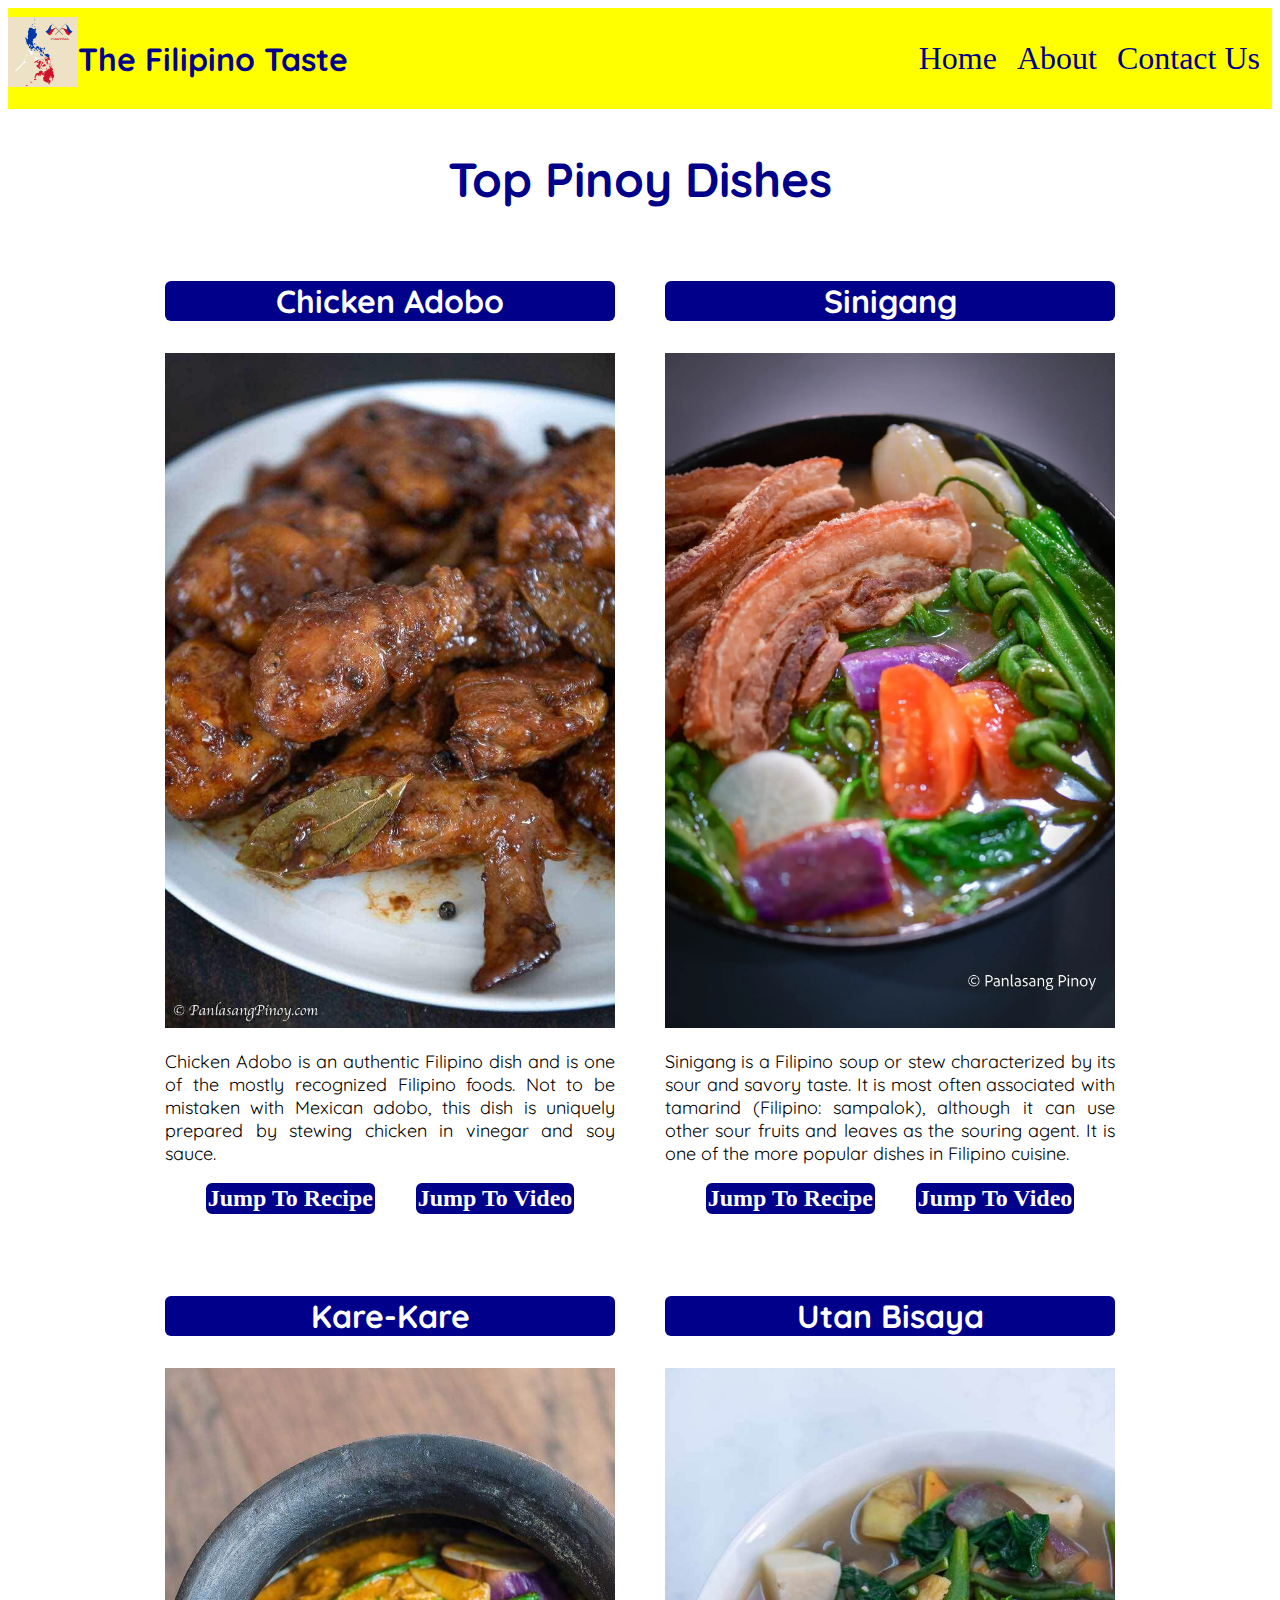
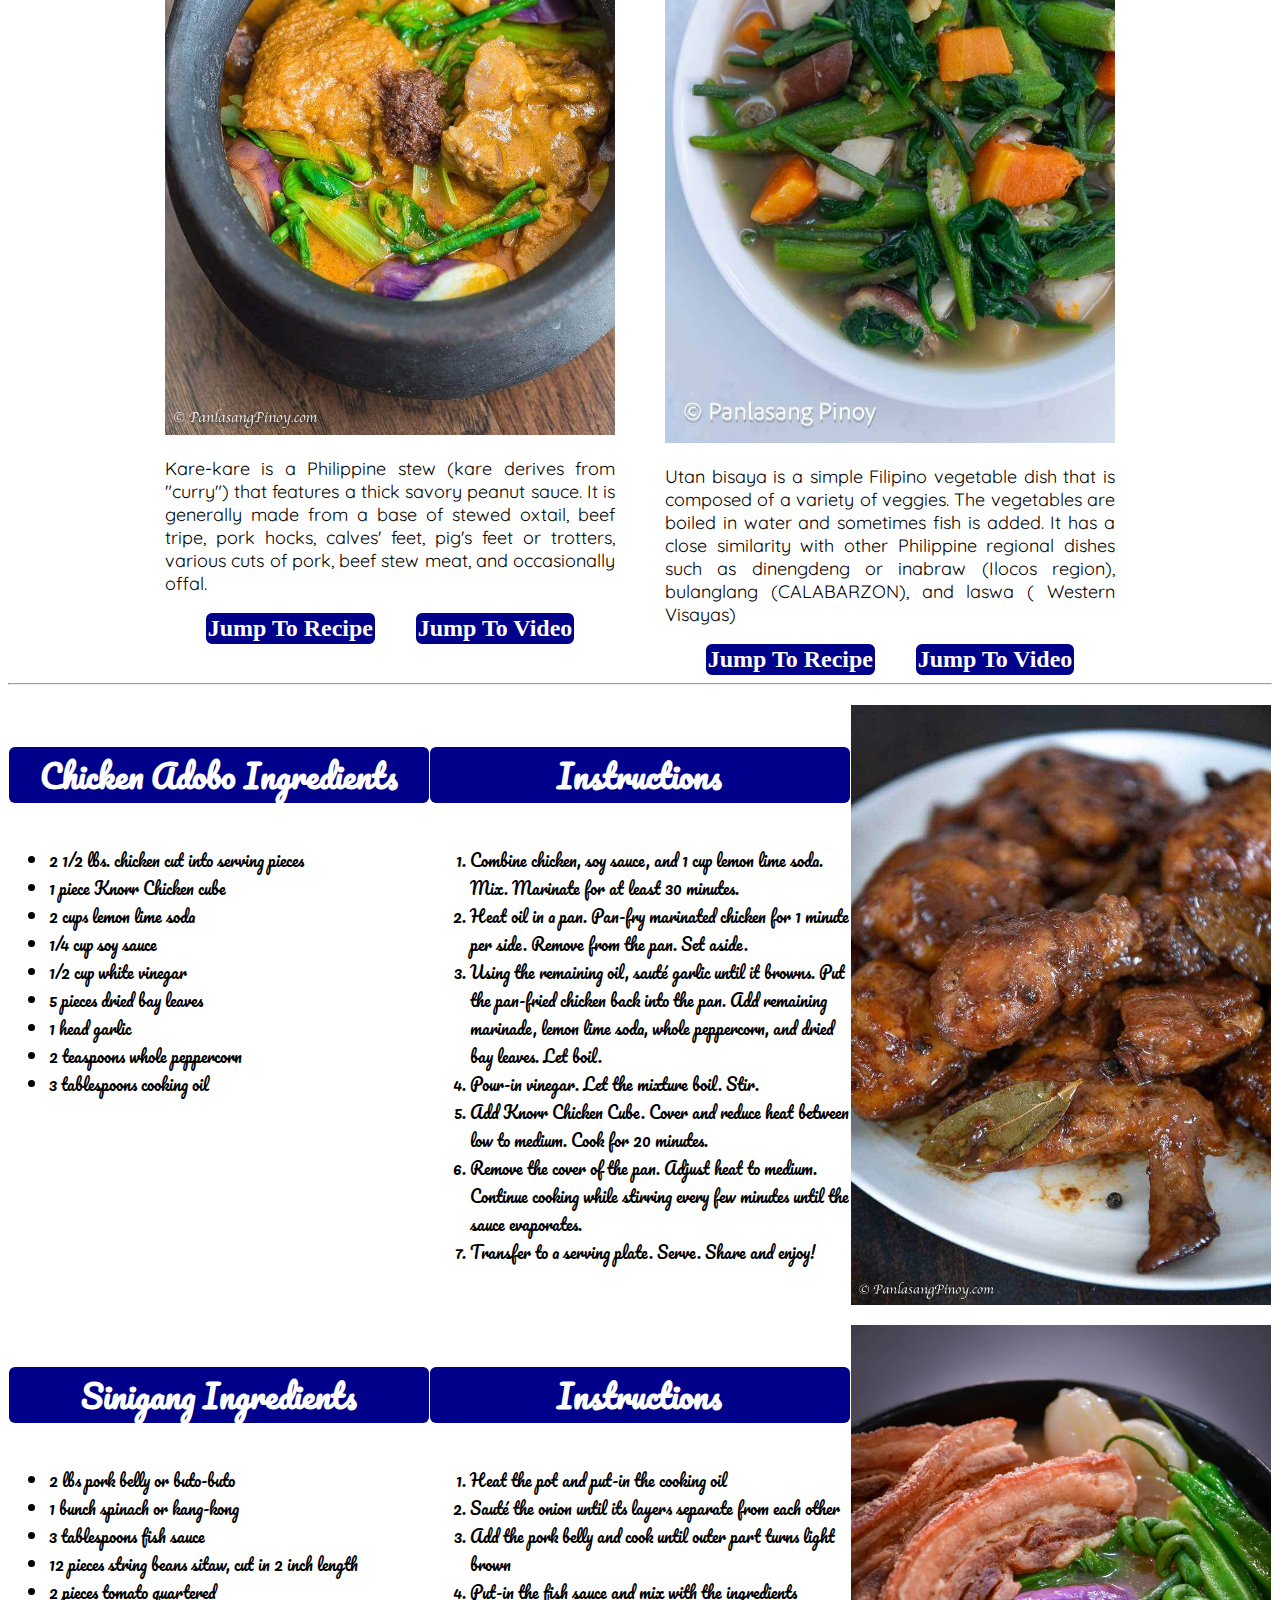
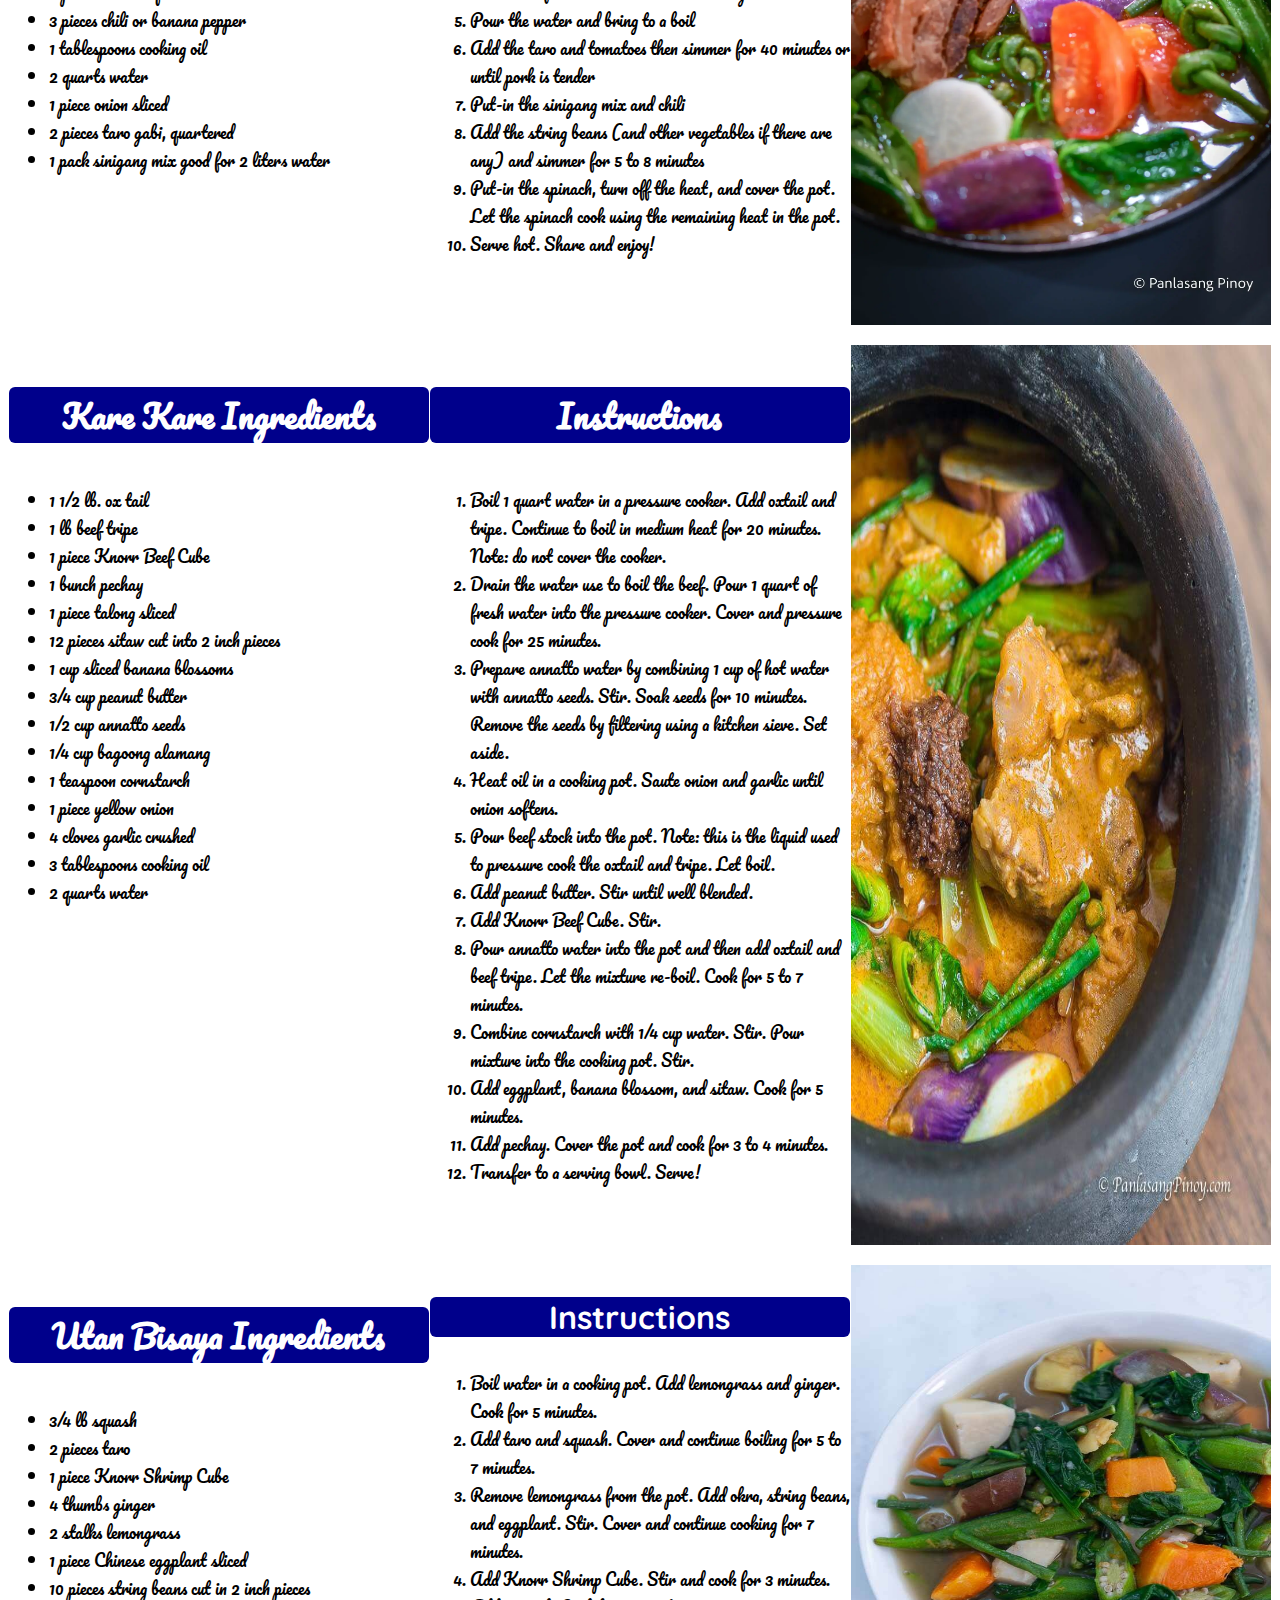
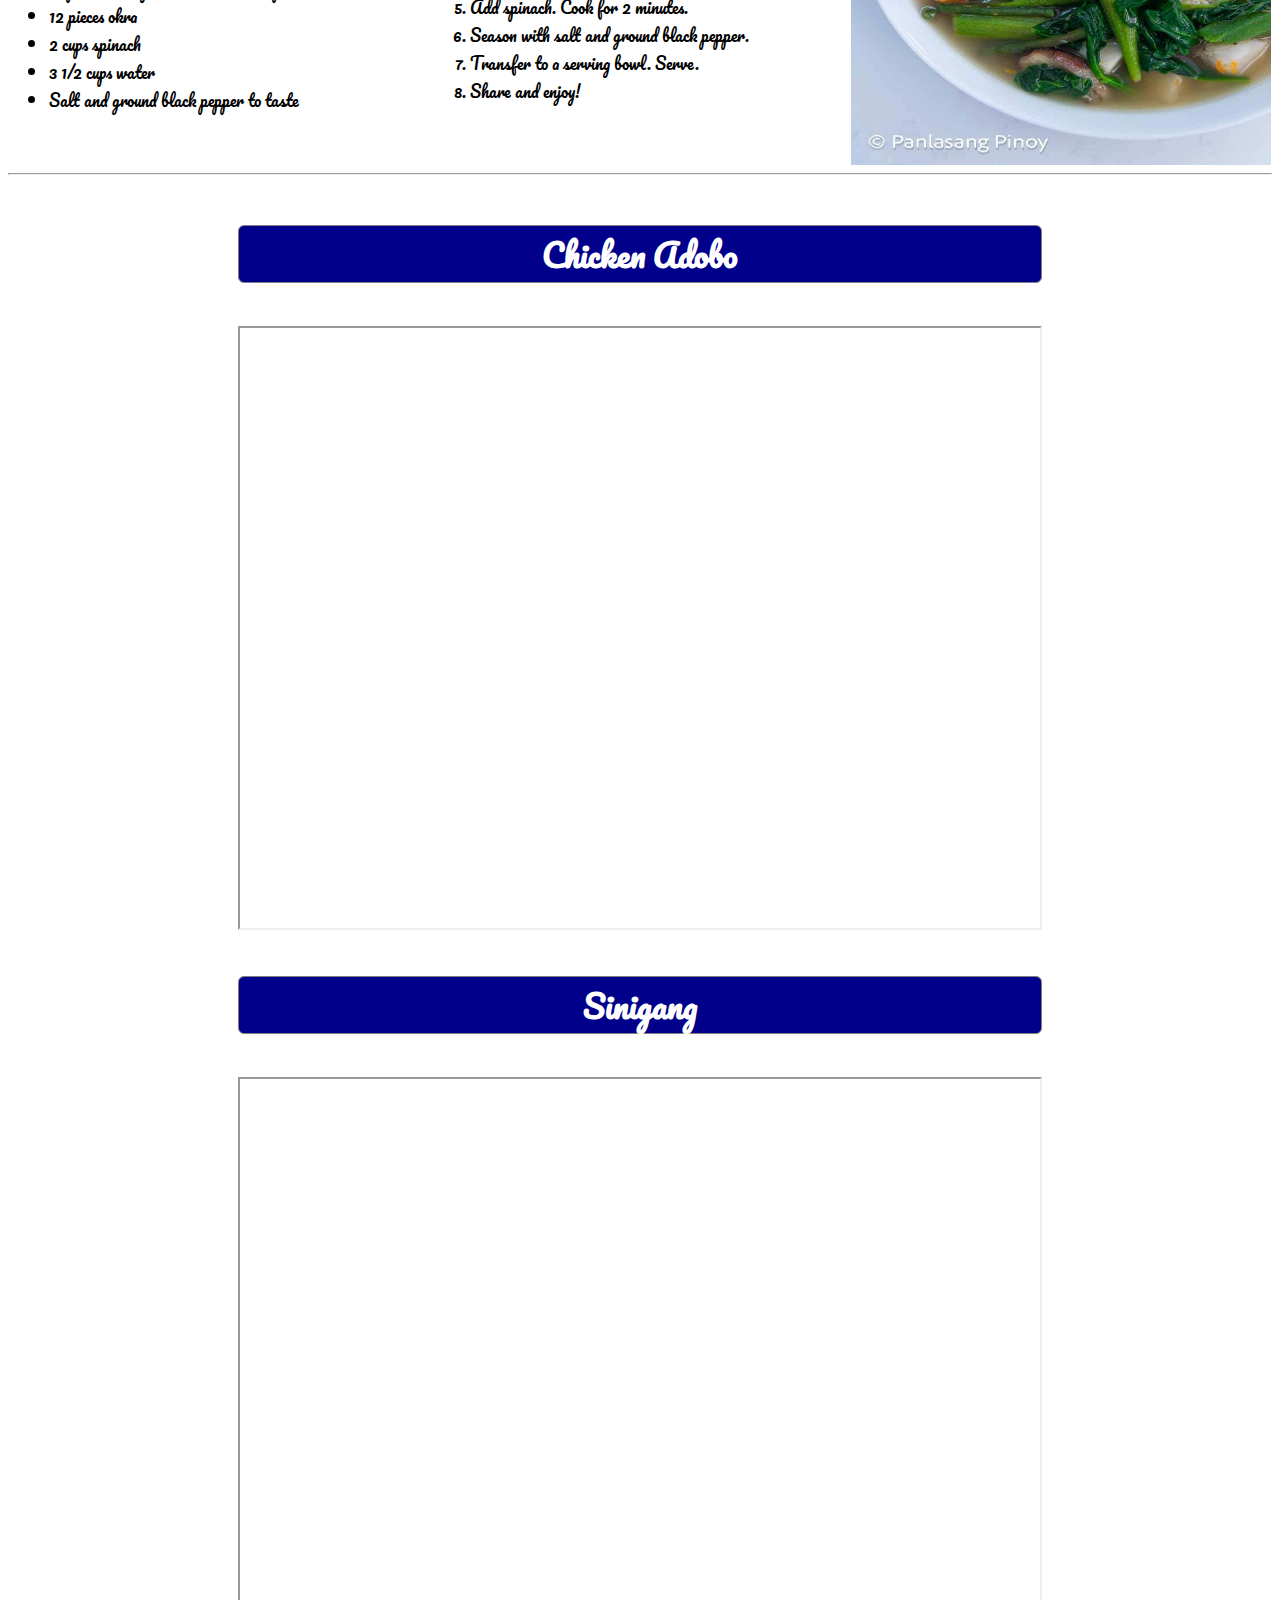
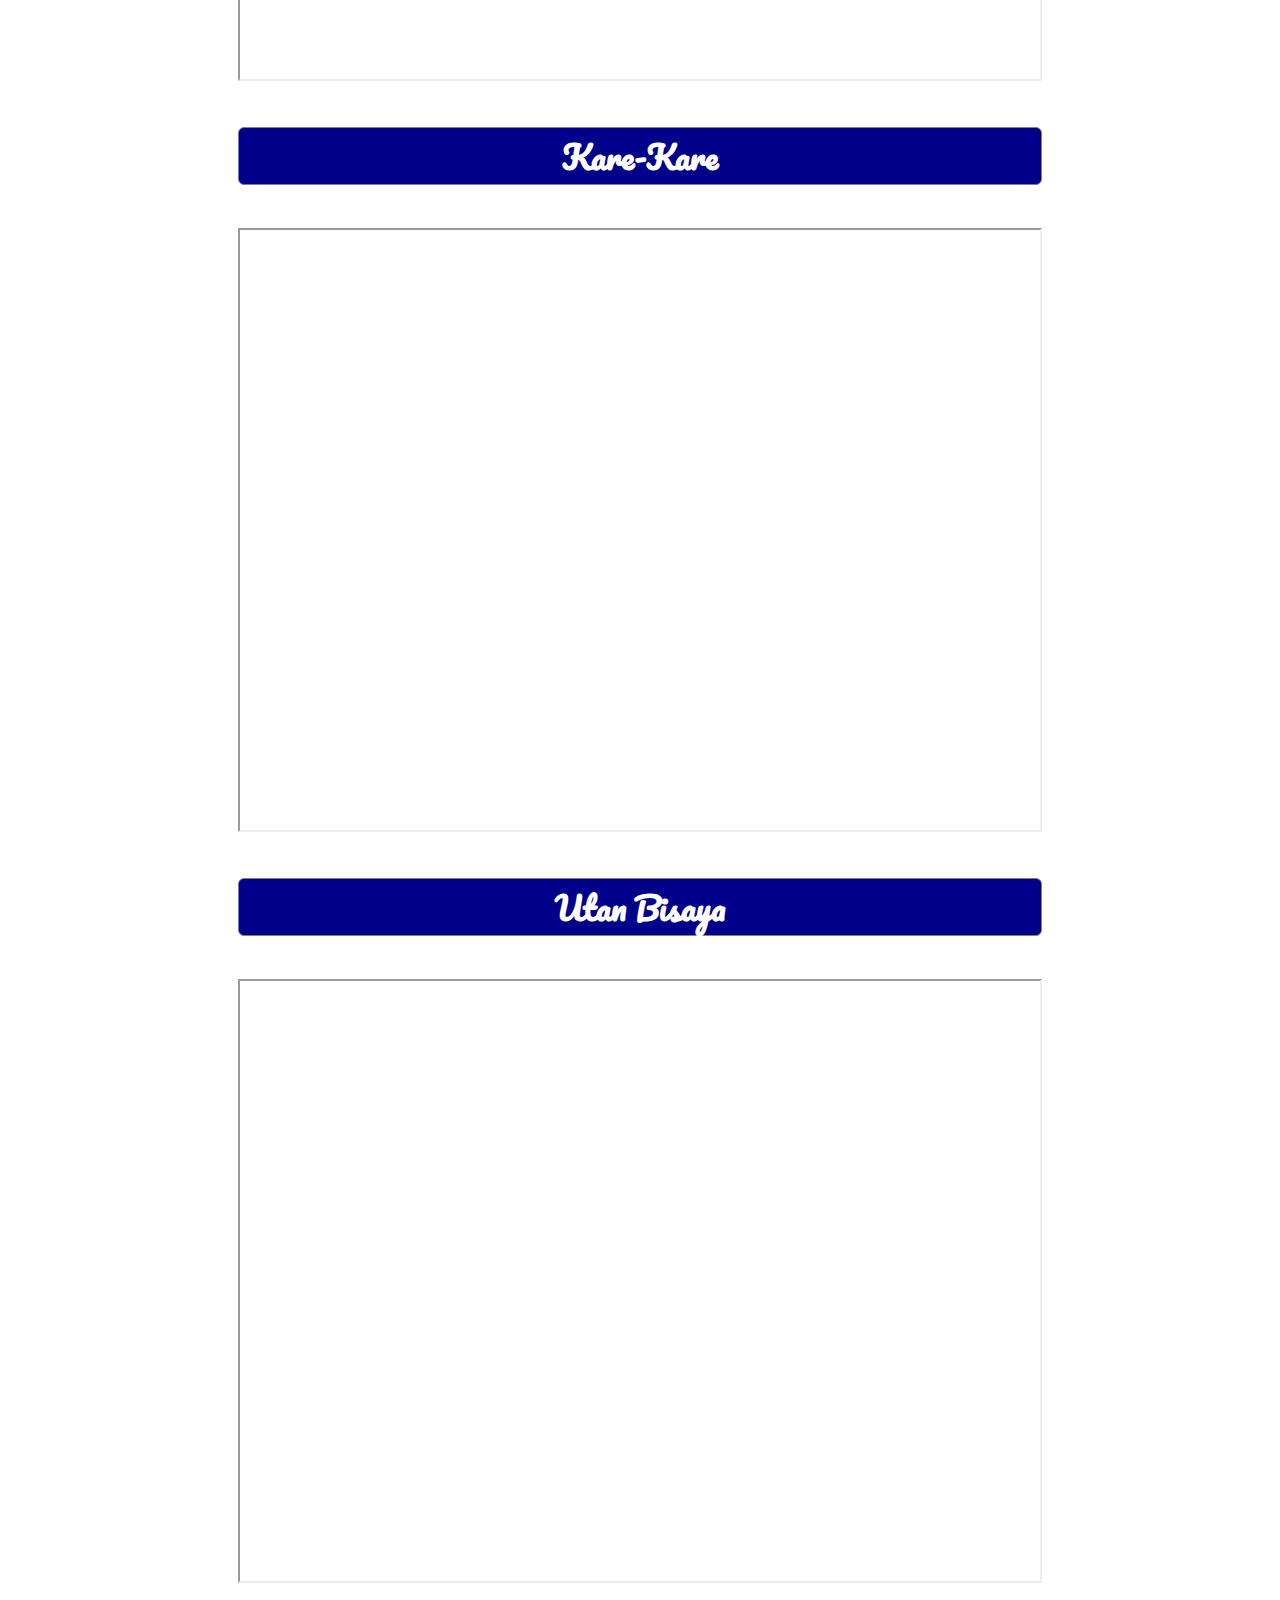
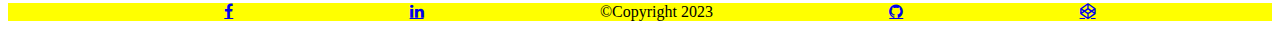
==== index.html @ af485c2f "Add files via upload" ====
<!DOCTYPE html>
<html lang="en">
  <head>
    <meta charset="UTF-8" />
    <meta http-equiv="X-UA-Compatible" content="IE=edge" />
    <meta name="viewport" content="width=device-width, initial-scale=1.0" />
    <title>My Project</title>
    <link rel="stylesheet" href="./style.css" />
    <!-- Add icon library -->
    <link
      rel="stylesheet"
      href="https://cdnjs.cloudflare.com/ajax/libs/font-awesome/4.7.0/css/font-awesome.min.css"
    />
  </head>
  <body>
    <header>
      <div id="flagheader">
        <div>
          <a href="https://philippines.travel/" target="_blank"
            ><img src="./img/PHmap.jpg" alt="PHflag" width="70"
          /></a>
        </div>
        <div>
          <h1>The Filipino Taste</h1>
        </div>
      </div>

      <div>
        <nav>
          <ul id="navigation">
            <li><a class="anav" href="index.html">Home</a></li>
            <li><a class="anav" href="about.html">About</a></li>
            <li>
              <a
                class="anav"
                href="contactus.html"
                style="margin-right: 10px"
                target="_blank"
                >Contact Us</a
      
              >
            </li>
          </ul>
        </nav>
      </div>
    </header>

    <main>
      <!--Section1 h2-->
      <section>
        <div>
          <h2>Top Pinoy Dishes</h2>
        </div>
      </section>

      <!--Section2 img and description-->
      <section>
        <!--adobo image-->
        <div>
          <div class="image">
            <h3>Chicken Adobo</h3>
            <img src="./img/chickenadobo.jpg" alt="adobo" width="450" />
          </div>

          <div>
            <p class="ipara">
              Chicken Adobo is an authentic Filipino dish and is one of the
              mostly recognized Filipino foods. Not to be mistaken with Mexican
              adobo, this dish is uniquely prepared by stewing chicken in
              vinegar and soy sauce.
            </p>
          </div>

          <div class="ibutton">
            <a class="jump" href="#adobo">Jump To Recipe</a>
            <a class="jump" href="#adobovideo">Jump To Video</a>
          </div>
        </div>

        <!--sinigang image-->
        <div>
          <div class="image">
            <h3>Sinigang</h3>
            <img src="./img/sinigang.webp" alt="sinigang" width="450" />
          </div>

          <div>
            <p class="ipara">
              Sinigang is a Filipino soup or stew characterized by its sour and
              savory taste. It is most often associated with tamarind (Filipino:
              sampalok), although it can use other sour fruits and leaves as the
              souring agent. It is one of the more popular dishes in Filipino
              cuisine.
            </p>
          </div>
          <div class="ibutton">
            <a class="jump" href="#sinigang">Jump To Recipe</a>
            <a class="jump" href="#sinigangvideo">Jump To Video</a>
          </div>
        </div>

        <!--karekare image-->
        <div>
          <div class="image">
            <h3>Kare-Kare</h3>
            <img src="./img/kare-kare.jpg" alt="karekare" width="450" />
          </div>

          <div>
            <p class="ipara">
              Kare-kare is a Philippine stew (kare derives from "curry") that
              features a thick savory peanut sauce. It is generally made from a
              base of stewed oxtail, beef tripe, pork hocks, calves' feet, pig's
              feet or trotters, various cuts of pork, beef stew meat, and
              occasionally offal.
            </p>
          </div>

          <div class="ibutton">
            <a class="jump" href="#karekare">Jump To Recipe</a>
            <a class="jump" href="#karekarevideo">Jump To Video</a>
          </div>
        </div>

        <!--utan bisaya image-->
        <div>
          <div class="image">
            <h3>Utan Bisaya</h3>
            <img src="./img/utanbisaya.jpg" alt="untanbisaya" width="450" />
          </div>

          <div>
            <p class="ipara">
              Utan bisaya is a simple Filipino vegetable dish that is composed
              of a variety of veggies. The vegetables are boiled in water and
              sometimes fish is added. It has a close similarity with other
              Philippine regional dishes such as dinengdeng or inabraw (Ilocos
              region), bulanglang (CALABARZON), and laswa ( Western Visayas)
            </p>
          </div>

          <div class="ibutton">
            <a class="jump" href="#utanbisaya">Jump To Recipe</a>
            <a class="jump" href="#utanbisayavideo">Jump To Video</a>
          </div>
        </div>
      </section>

      <hr />

      <!--Section3 adobo recipe-->
      <section class="recipe" id="adobo">
        <div class="ingredients">
          <h4>Chicken Adobo Ingredients</h4>
          <ul>
            <li>2 1/2 lbs. chicken cut into serving pieces</li>
            <li>1 piece Knorr Chicken cube</li>
            <li>2 cups lemon lime soda</li>
            <li>1/4 cup soy sauce</li>
            <li>1/2 cup white vinegar</li>
            <li>5 pieces dried bay leaves</li>
            <li>1 head garlic</li>
            <li>2 teaspoons whole peppercorn</li>
            <li>3 tablespoons cooking oil</li>
          </ul>
        </div>
        <div class="ingredients">
          <h4>Instructions</h4>
          <ol>
            <li>
              Combine chicken, soy sauce, and 1 cup lemon lime soda. Mix.
              Marinate for at least 30 minutes.
            </li>
            <li>
              Heat oil in a pan. Pan-fry marinated chicken for 1 minute per
              side. Remove from the pan. Set aside.
            </li>
            <li>
              Using the remaining oil, sauté garlic until it browns. Put the
              pan-fried chicken back into the pan. Add remaining marinade, lemon
              lime soda, whole peppercorn, and dried bay leaves. Let boil.
            </li>
            <li>Pour-in vinegar. Let the mixture boil. Stir.</li>
            <li>
              Add Knorr Chicken Cube. Cover and reduce heat between low to
              medium. Cook for 20 minutes.
            </li>
            <li>
              Remove the cover of the pan. Adjust heat to medium. Continue
              cooking while stirring every few minutes until the sauce
              evaporates.
            </li>
            <li>Transfer to a serving plate. Serve. Share and enjoy!</li>
          </ol>
        </div>

        <div>
          <img
            src="./img/chickenadobo.jpg"
            alt="adobo"
            width="420"
            height="600"
          />
        </div>
      </section>

      <!--Section4 sinigang recipe-->
      <section class="recipe" id="sinigang">
        <div class="ingredients">
          <h4>Sinigang Ingredients</h4>
          <ul>
            <li>2 lbs pork belly or buto-buto</li>
            <li>1 bunch spinach or kang-kong</li>
            <li>3 tablespoons fish sauce</li>
            <li>12 pieces string beans sitaw, cut in 2 inch length</li>
            <li>2 pieces tomato quartered</li>
            <li>3 pieces chili or banana pepper</li>
            <li>1 tablespoons cooking oil</li>
            <li>2 quarts water</li>
            <li>1 piece onion sliced</li>
            <li>2 pieces taro gabi, quartered</li>
            <li>1 pack sinigang mix good for 2 liters water</li>
          </ul>
        </div>

        <div class="ingredients">
          <h4>Instructions</h4>
          <ol>
            <li>Heat the pot and put-in the cooking oil</li>
            <li>Sauté the onion until its layers separate from each other</li>
            <li>
              Add the pork belly and cook until outer part turns light brown
            </li>
            <li>Put-in the fish sauce and mix with the ingredients</li>
            <li>Pour the water and bring to a boil</li>
            <li>
              Add the taro and tomatoes then simmer for 40 minutes or until pork
              is tender
            </li>
            <li>Put-in the sinigang mix and chili</li>
            <li>
              Add the string beans (and other vegetables if there are any) and
              simmer for 5 to 8 minutes
            </li>
            <li>
              Put-in the spinach, turn off the heat, and cover the pot. Let the
              spinach cook using the remaining heat in the pot.
            </li>
            <li>Serve hot. Share and enjoy!</li>
          </ol>
        </div>

        <div>
          <img src="./img/sinigang.webp" alt="adobo" width="420" height="600" />
        </div>
      </section>

      <!--Section5 karekare recipe-->
      <section class="recipe" id="karekare">
        <div class="ingredients">
          <h4>Kare Kare Ingredients</h4>
          <ul>
            <li>1 1/2 lb. ox tail</li>
            <li>1 lb beef tripe</li>
            <li>1 piece Knorr Beef Cube</li>
            <li>1 bunch pechay</li>
            <li>1 piece talong sliced</li>
            <li>12 pieces sitaw cut into 2 inch pieces</li>
            <li>1 cup sliced banana blossoms</li>
            <li>3/4 cup peanut butter</li>
            <li>1/2 cup annatto seeds</li>
            <li>1/4 cup bagoong alamang</li>
            <li>1 teaspoon cornstarch</li>
            <li>1 piece yellow onion</li>
            <li>4 cloves garlic crushed</li>
            <li>3 tablespoons cooking oil</li>
            <li>2 quarts water</li>
          </ul>
        </div>
        <div class="ingredients">
          <h4>Instructions</h4>
          <ol>
            <li>
              Boil 1 quart water in a pressure cooker. Add oxtail and tripe.
              Continue to boil in medium heat for 20 minutes. Note: do not cover
              the cooker.
            </li>
            <li>
              Drain the water use to boil the beef. Pour 1 quart of fresh water
              into the pressure cooker. Cover and pressure cook for 25 minutes.
            </li>
            <li>
              Prepare annatto water by combining 1 cup of hot water with annatto
              seeds. Stir. Soak seeds for 10 minutes. Remove the seeds by
              filtering using a kitchen sieve. Set aside.
            </li>
            <li>
              Heat oil in a cooking pot. Saute onion and garlic until onion
              softens.
            </li>
            <li>
              Pour beef stock into the pot. Note: this is the liquid used to
              pressure cook the oxtail and tripe. Let boil.
            </li>
            <li>Add peanut butter. Stir until well blended.</li>
            <li>Add Knorr Beef Cube. Stir.</li>
            <li>
              Pour annatto water into the pot and then add oxtail and beef
              tripe. Let the mixture re-boil. Cook for 5 to 7 minutes.
            </li>
            <li>
              Combine cornstarch with 1/4 cup water. Stir. Pour mixture into the
              cooking pot. Stir.
            </li>
            <li>
              Add eggplant, banana blossom, and sitaw. Cook for 5 minutes.
            </li>
            <li>Add pechay. Cover the pot and cook for 3 to 4 minutes.</li>
            <li>Transfer to a serving bowl. Serve!</li>
          </ol>
        </div>

        <div>
          <img src="./img/karekare.jpg" alt="adobo" width="420" height="900" />
        </div>
      </section>

      <!--Section6 utan bisaya recipe-->
      <section class="recipe" id="utanbisaya">
        <div class="ingredients">
          <h4>Utan Bisaya Ingredients</h4>
          <ul>
            <li>3/4 lb squash</li>
            <li>2 pieces taro</li>
            <li>1 piece Knorr Shrimp Cube</li>
            <li>4 thumbs ginger</li>
            <li>2 stalks lemongrass</li>
            <li>1 piece Chinese eggplant sliced</li>
            <li>10 pieces string beans cut in 2 inch pieces</li>
            <li>12 pieces okra</li>
            <li>2 cups spinach</li>
            <li>3 1/2 cups water</li>
            <li>Salt and ground black pepper to taste</li>
          </ul>
        </div>
        <div class="ingredients">
          <h3>Instructions</h3>
          <ol>
            <li>
              Boil water in a cooking pot. Add lemongrass and ginger. Cook for 5
              minutes.
            </li>
            <li>
              Add taro and squash. Cover and continue boiling for 5 to 7
              minutes.
            </li>
            <li>
              Remove lemongrass from the pot. Add okra, string beans, and
              eggplant. Stir. Cover and continue cooking for 7 minutes.
            </li>
            <li>Add Knorr Shrimp Cube. Stir and cook for 3 minutes.</li>
            <li>Add spinach. Cook for 2 minutes.</li>
            <li>Season with salt and ground black pepper.</li>
            <li>Transfer to a serving bowl. Serve.</li>
            <li>Share and enjoy!</li>
          </ol>
        </div>

        <div>
          <img
            src="./img/utanbisaya.jpg"
            alt="adobo"
            width="420"
            height="500"
          />
        </div>
      </section>

      <hr />

      <!--Section7 video tutorial-->
      <section class="video">
        <div class="tutorial" id="adobovideo">
          <h4 class="vidtitle">Chicken Adobo</h4>
          <iframe
            width="800"
            height="600"
            src="https://www.youtube.com/embed/aoc1_LwKaUg?controls=0"
          >
          </iframe>
        </div>

        <div class="tutorial" id="sinigangvideo">
          <h4 class="vidtitle">Sinigang</h4>
          <iframe
            width="800"
            height="600"
            src="https://www.youtube.com/embed/YvTs4on5aVM?controls=0"
          >
          </iframe>
        </div>

        <div class="tutorial" id="karekarevideo">
          <h4 class="vidtitle">Kare-Kare</h4>
          <iframe
            width="800"
            height="600"
            src="https://www.youtube.com/embed/t-beBtUZz3E?controls=0"
          >
          </iframe>
        </div>

        <div class="tutorial" id="utanbisayavideo">
          <h4 class="vidtitle">Utan Bisaya</h4>
          <iframe
            width="800"
            height="600"
            src="https://www.youtube.com/embed/nqiiAEyqgHI?controls=0"
          >
          </iframe>
        </div>
      </section>
    </main>

    <footer>
      <ul id="foot">
        <li>
          <a
            href="https://www.facebook.com/login/"
            class="fa fa-facebook"
            target="_blank"
          ></a>
        </li>
        <li>
          <a
            href="https://www.linkedin.com/login?fromSignIn=true"
            class="fa fa-linkedin"
            target="_blank"
          ></a>
        </li>
        <li>&copy;Copyright 2023</li>
        <li>
          <a
            href="https://github.com/"
            class="fa fa-github"
            target="_blank"
          ></a>
        </li>
        <li>
          <a
            href="https://codepen.io/"
            class="fa fa-codepen"
            target="_blank"
          ></a>
        </li>
      </ul>
    </footer>
  </body>
</html>
---- style.css ----
/*locally hosted font*/
@font-face {
  font-family: pacifico;
  src: url(./fonts/Pacifico-Regular.ttf);
}

@font-face {
  font-family: quicksand;
  src: url(./fonts/Quicksand-VariableFont_wght.ttf);
}
/*end locally hosted font*/

/*Header*/
header {
  display: flex;
  justify-content: space-between;
  align-items: center;
  background-color: yellow;
  flex-wrap: wrap;
}

h1 {
  color: darkblue;
  font-family: quicksand, sans-serif;
}

#flagheader {
  display: flex;
}

/*header nav*/
#navigation {
  display: flex;
  list-style: none;
  gap: 20px;
  margin-right: 2px;
  font-size: xx-large;
}
.anav {
  text-decoration: none;
  color: darkblue;
}
/*end of header*/

/*h2*/
section:nth-of-type(1) {
  text-align: center;
  font-size: xx-large;
  font-family: quicksand, sans-serif;
  color: darkblue;
  /*border: solid 1px gray;*/
}
/*end of h2*/

/*img and description*/
section:nth-of-type(2) {
  display: flex;
  justify-content: center;
  align-items: start;
  text-align: center;
  gap: 50px;
  flex-wrap: wrap;
  /*border: solid 1px gray;*/
  margin-top: 10px;
}
/*end of img and description*/

/*jump button*/
.ibutton {
  /*width: 200px;*/
  display: flex;
  justify-content: space-evenly;
}

/*jump button text*/
.jump {
  text-decoration: none;
  font-size:x-large;
  color: white;
  font-weight: bold;
  border: solid darkblue 2px;
  border-radius: 6px;
  background-color: darkblue;
  
}
/*end of jump button*/

h3 {
  text-align: center;
  color: white;
  background-color: darkblue;
  border-radius: 6px;
  font-size: xx-large;
  font-family: quicksand, sans-serif;
}

/*recipe image*/
/*to autofit image*/
.image {
  max-width: 100%;
  height: auto;
}
/*image hover*/
.image:hover {
  transform: scale(0.9);
}
/*end of recipe image*/

/*recipe description para*/
/*alligning paragraph with the picture*/
.ipara {
  width: 450px;
  text-align: justify;
  font-size: large;
  font-family: quicksand, sans-serif;
  /*border: solid gray 1px;*/
}
/*end of recipe image*/

/*recipe*/
.recipe {
  /* border: solid gray 1px;*/
  display: flex;
  justify-content: space-around;
  margin-top: 20px;
}
/*end of recipe*/

/*ingredients*/
.ingredients {
  /*border: groove blue 5px;*/
  border-radius: 10px;
  width: 420px;
  /*width: 600px;*/
  font-family: pacifico, sans-serif;
  background-image: url(./img/vintagenotebook.jpg);
  background-repeat: no-repeat;
  transition: all 2s;
}

.ingredients:hover {
  transform: scale(1.2);
  /*overflow: hidden;*/
}
/*end of ingredients*/

/*making fix height of the recipe section*/
section:nth-of-type(3),section:nth-of-type(4){
  height: 600px;
}

section:nth-of-type(5) div{
  height: 900px;
}

section:nth-of-type(6) div{
  height: 500px;
}

/*h4*/
h4 {
  text-align: center;
  color: white;
  background-color: darkblue;
  border-radius: 6px;
  font-size: xx-large;
  font-family: pacifico, sans-serif;
}
/*end of h4*/

/*video*/
.video {
  display: flex;
  justify-content: center;
  align-items: center;
  flex-wrap: wrap;
}

.vidtitle {
  border: solid gray 1px;
}
/*end of video*/

/*footer*/
footer {
  background-color: yellow;
}

#foot {
  list-style: none;
  display: flex;
  justify-content: space-evenly;
}
/*end of footer*/

/*about*/
#aboutphmappara {
  display: flex;
  justify-content: space-evenly;
  align-items: center;
  gap: 10px;
  flex-wrap: wrap;
}

#aboutphpara {
  width: 600px;
  /*border: solid gray 1px;*/
  text-align: justify;
}
/*End of about*/
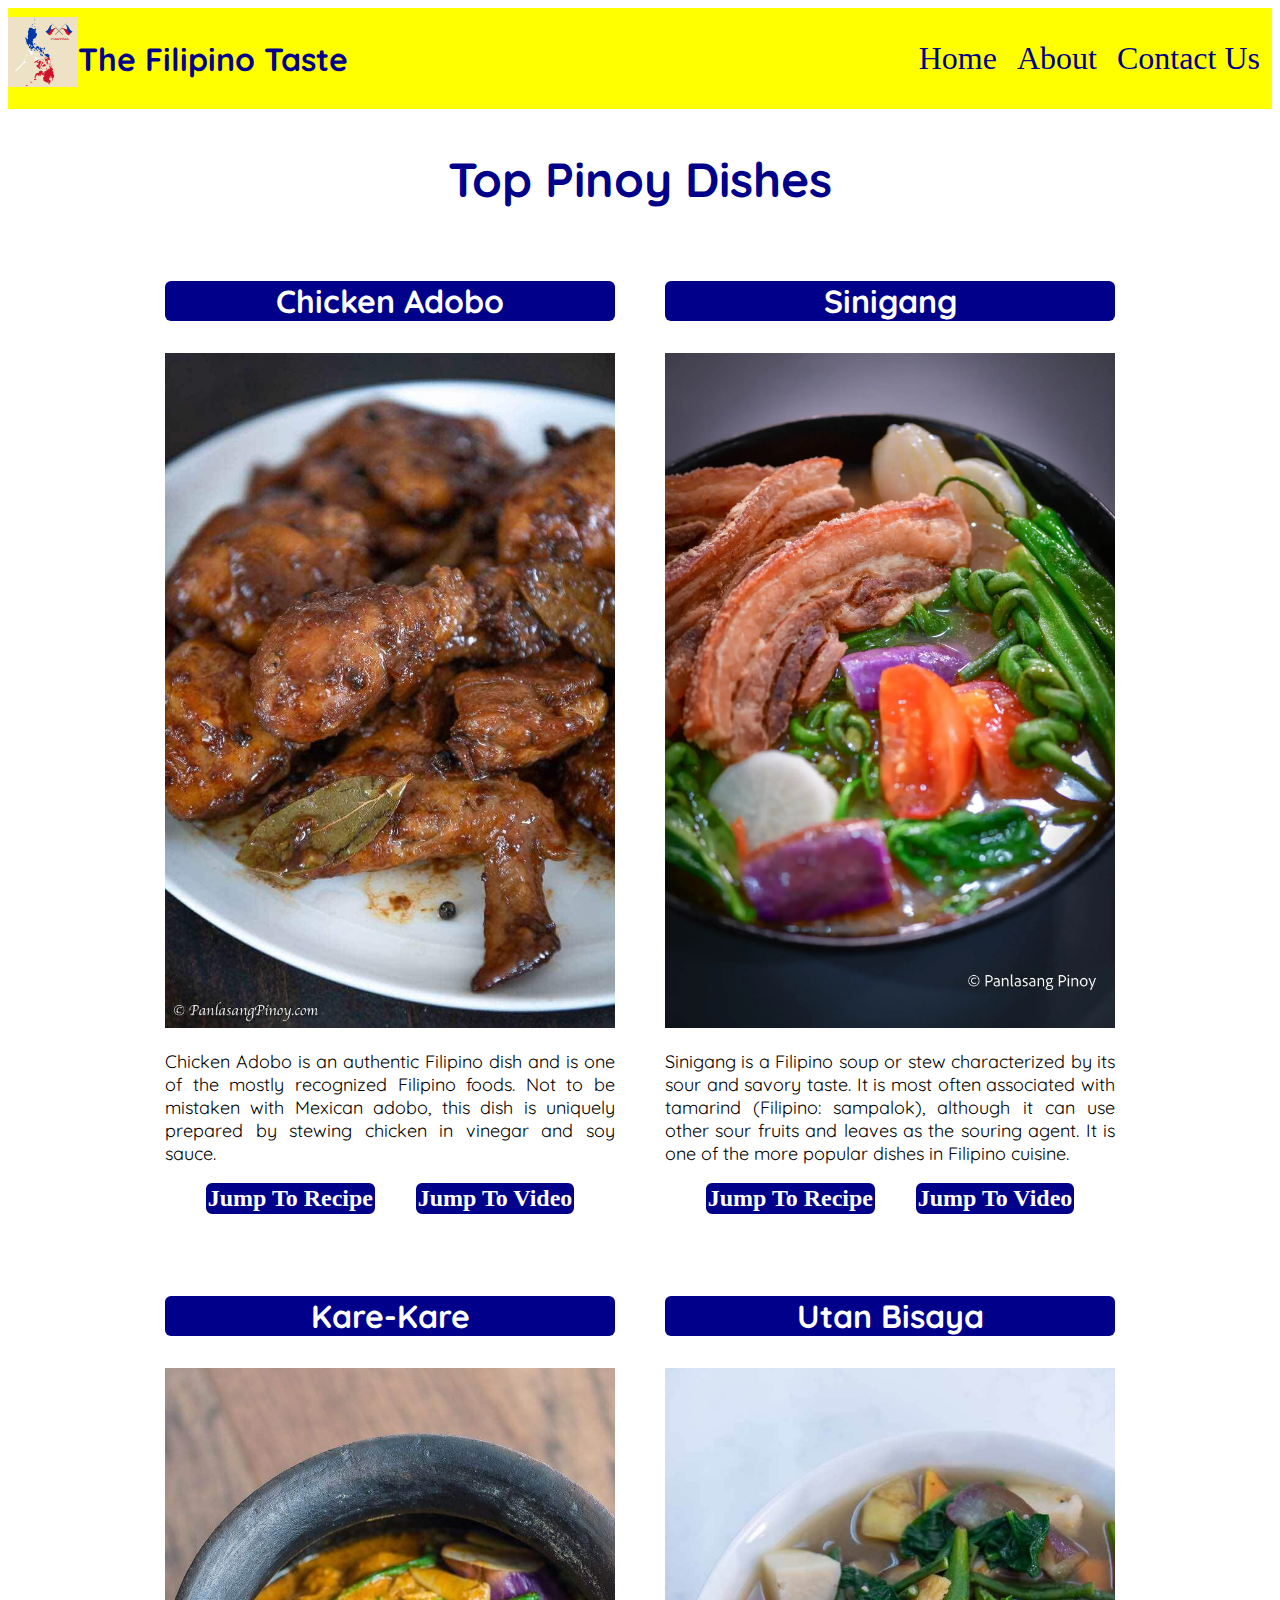
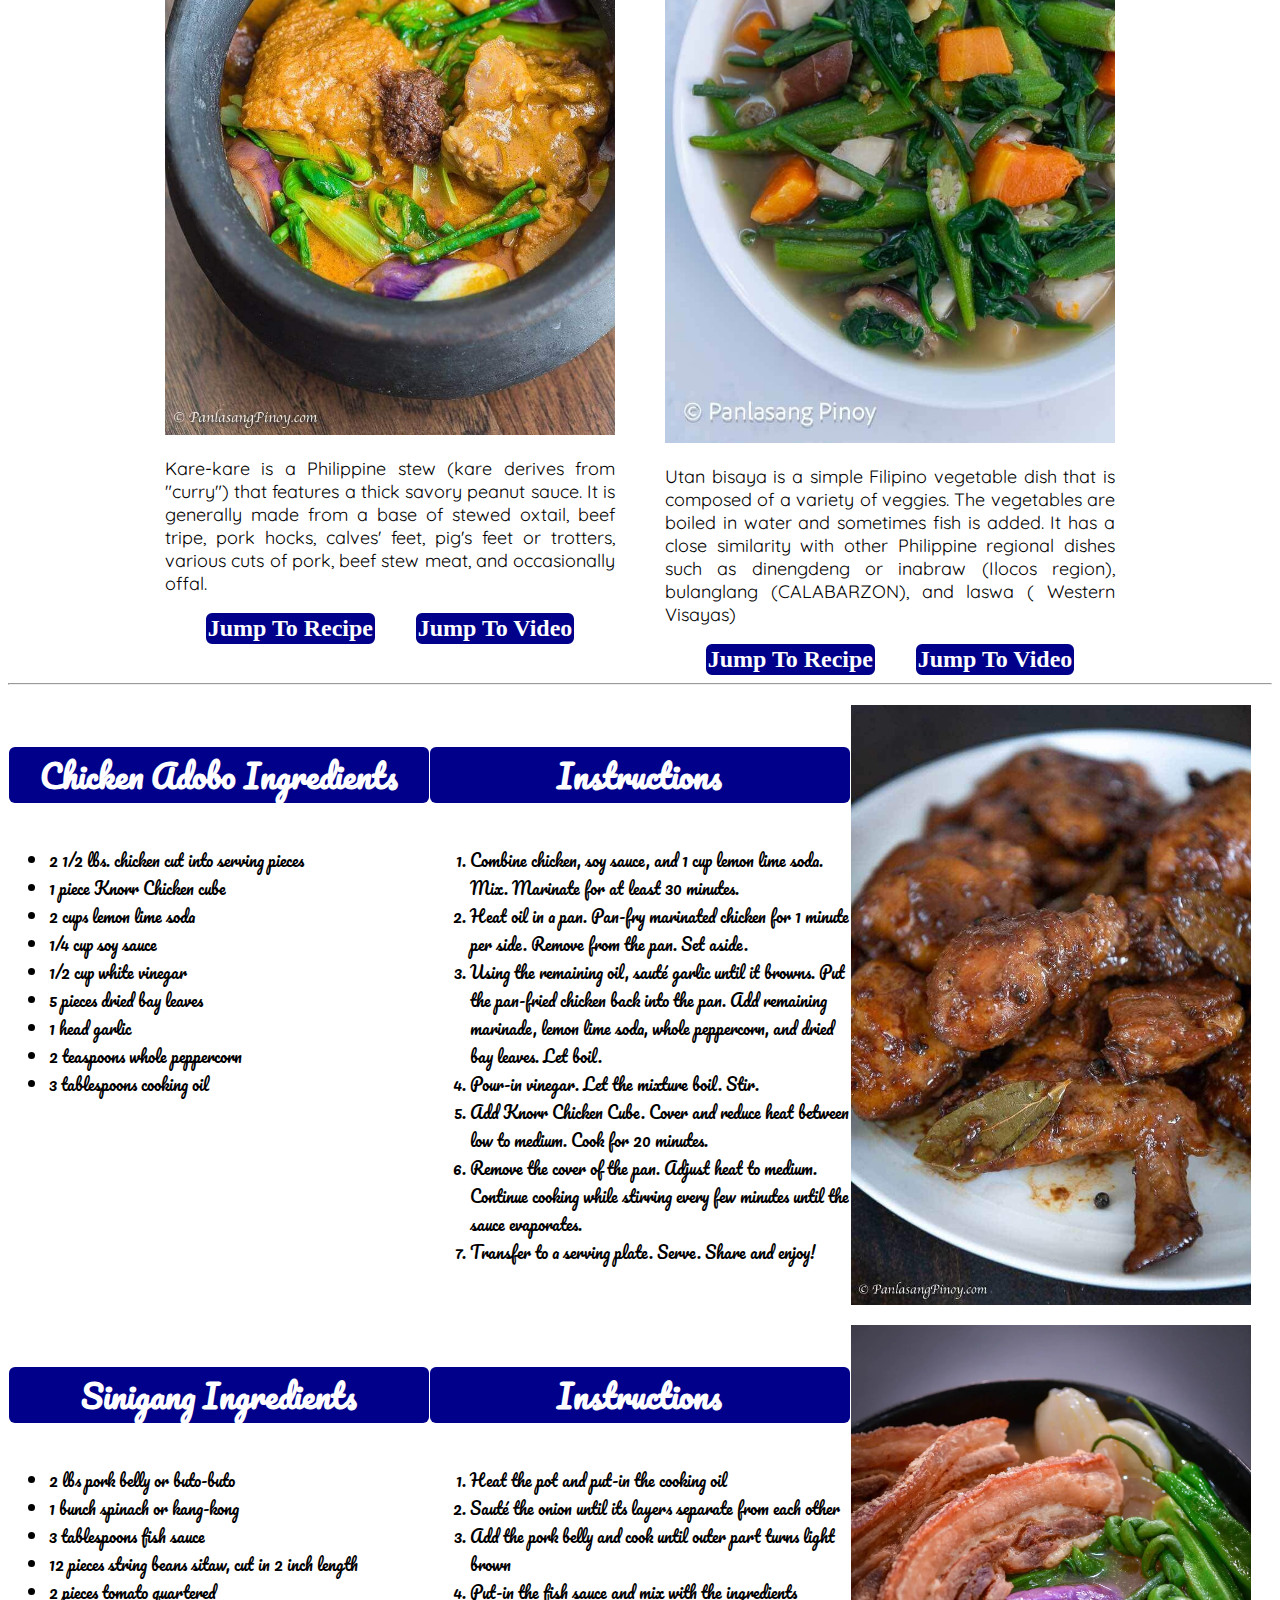
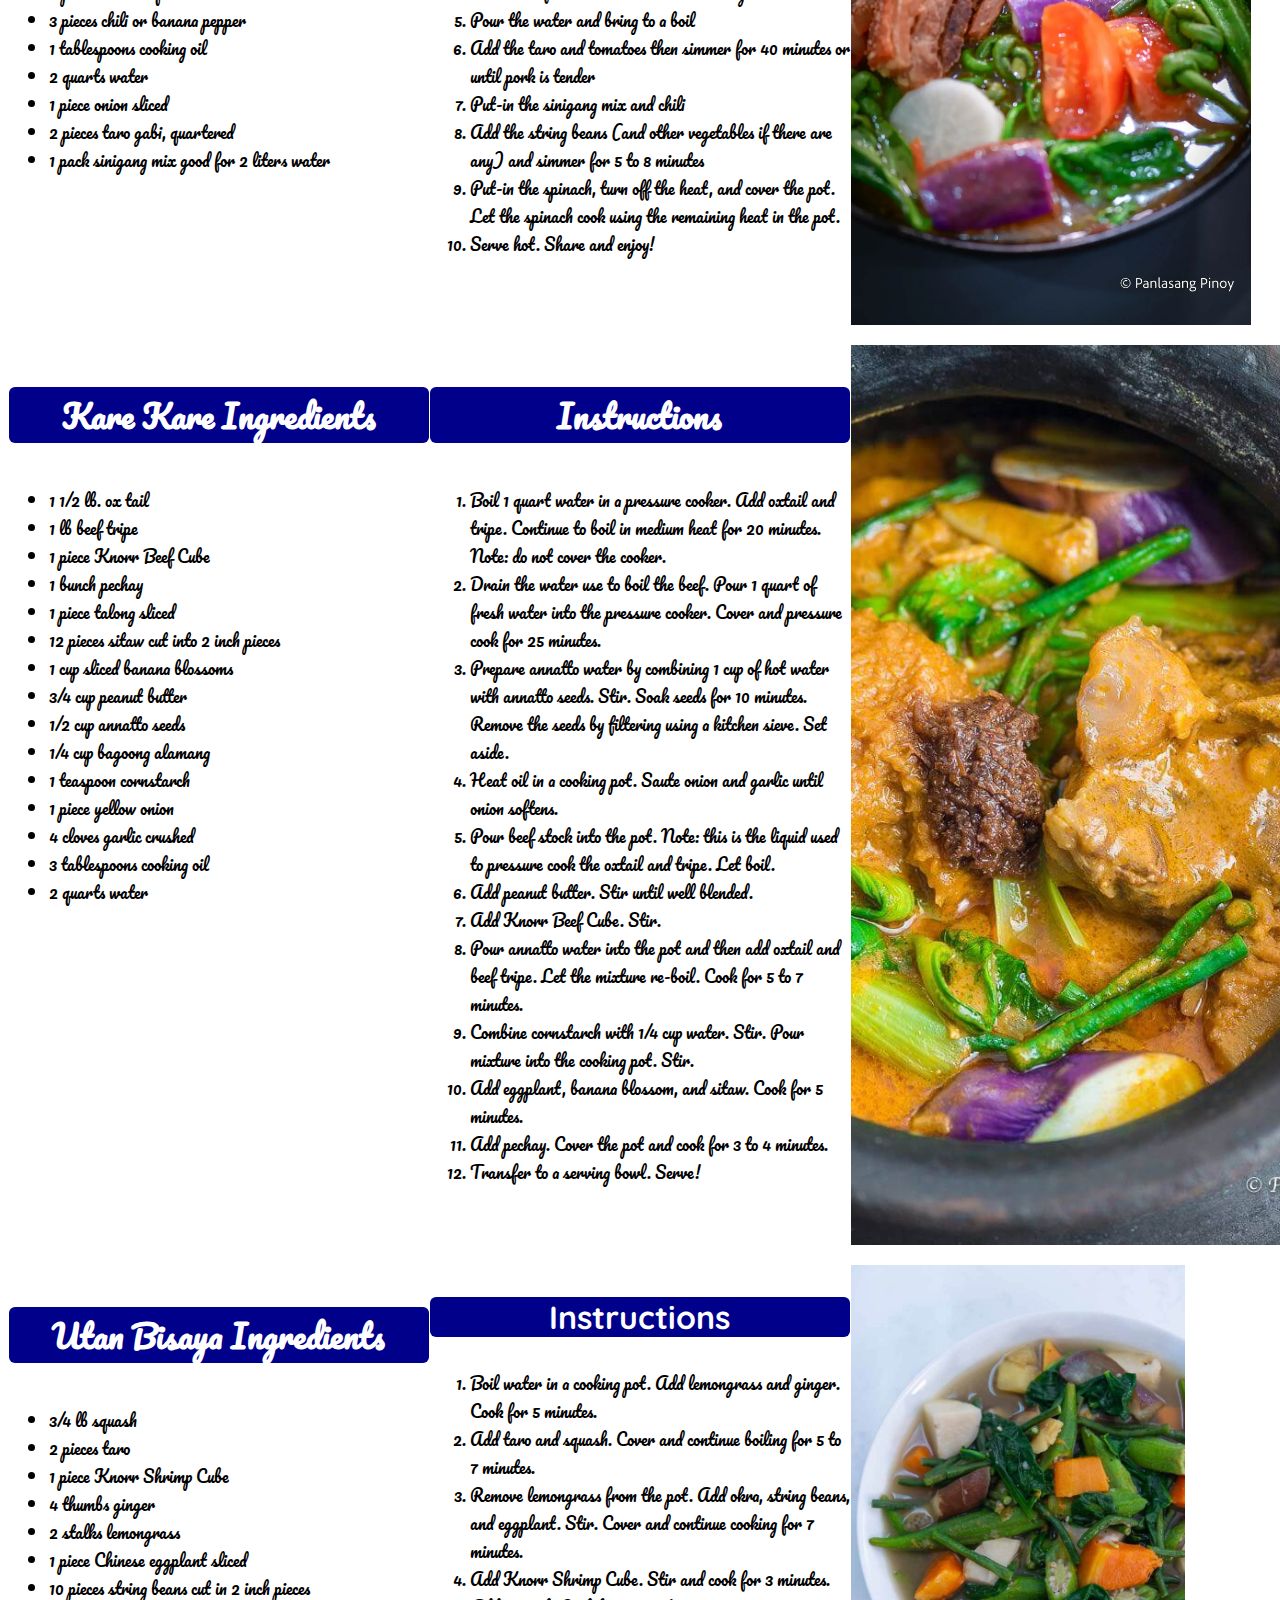
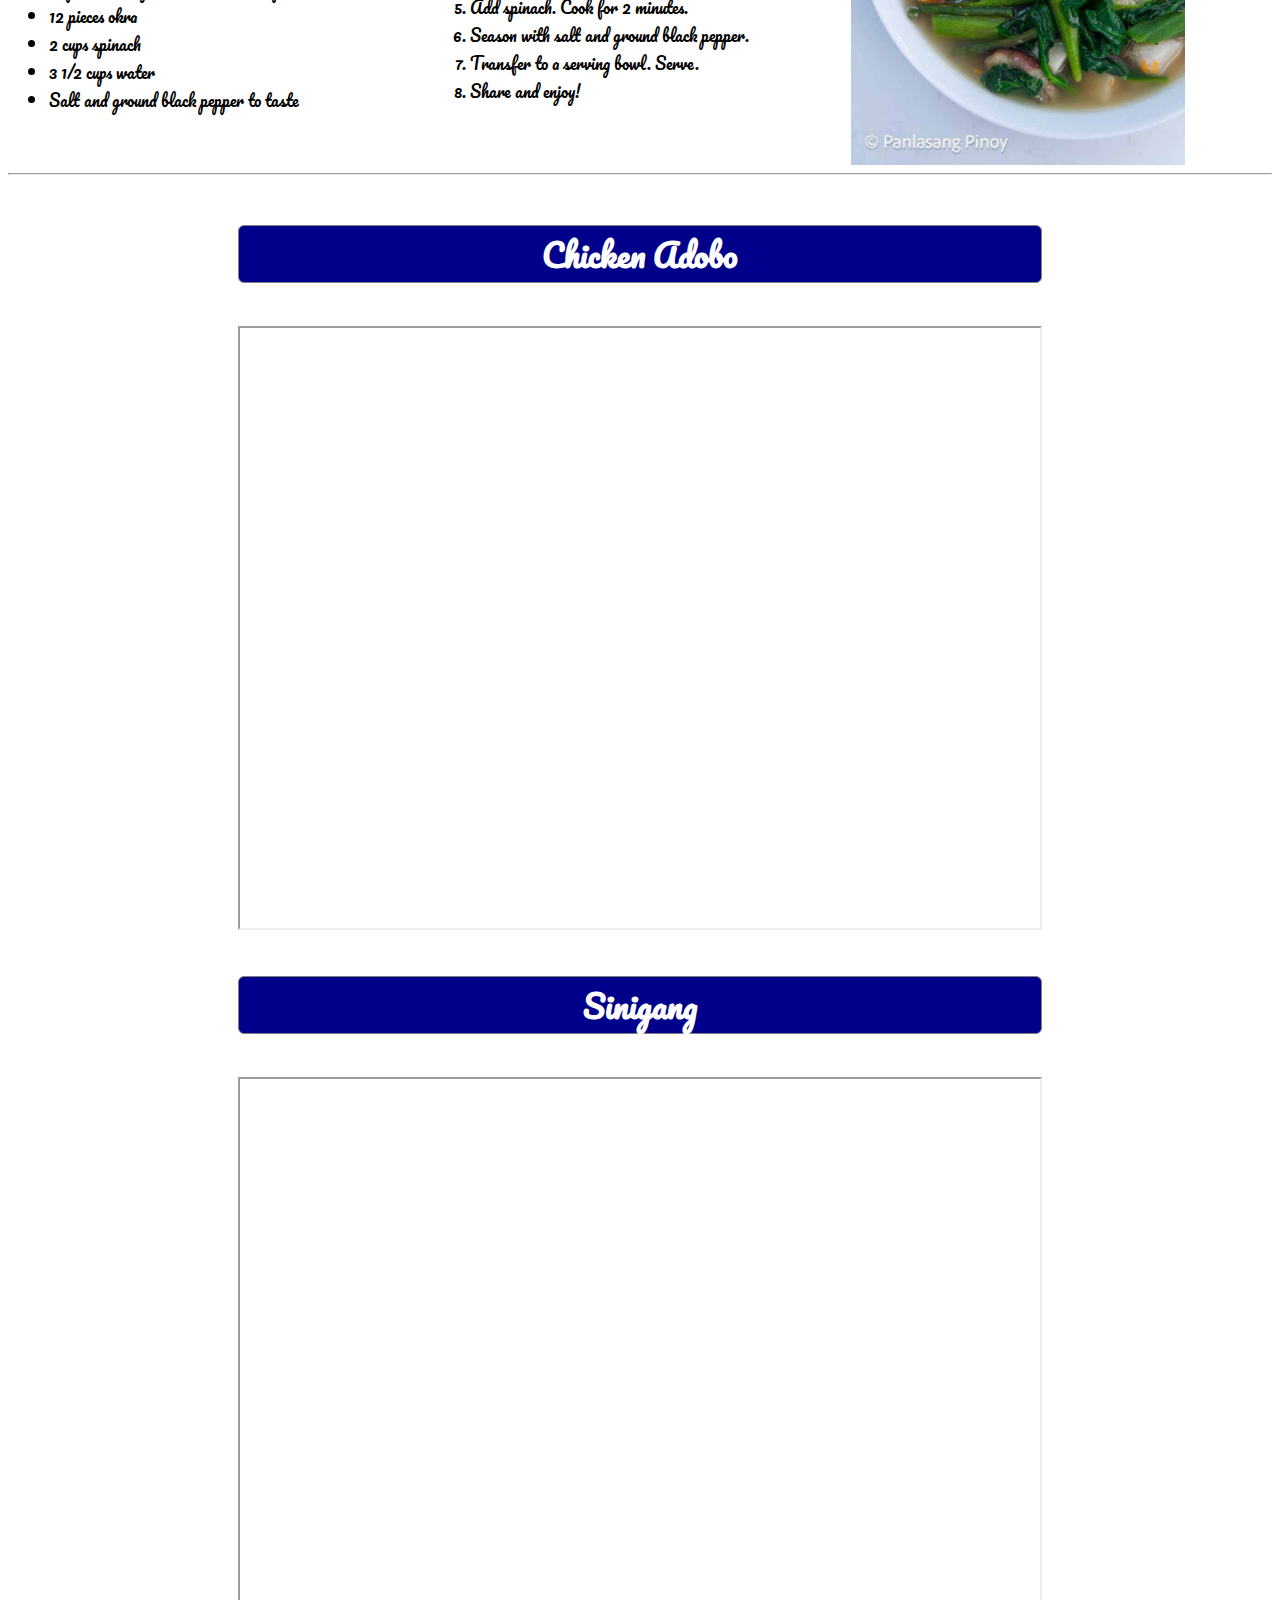
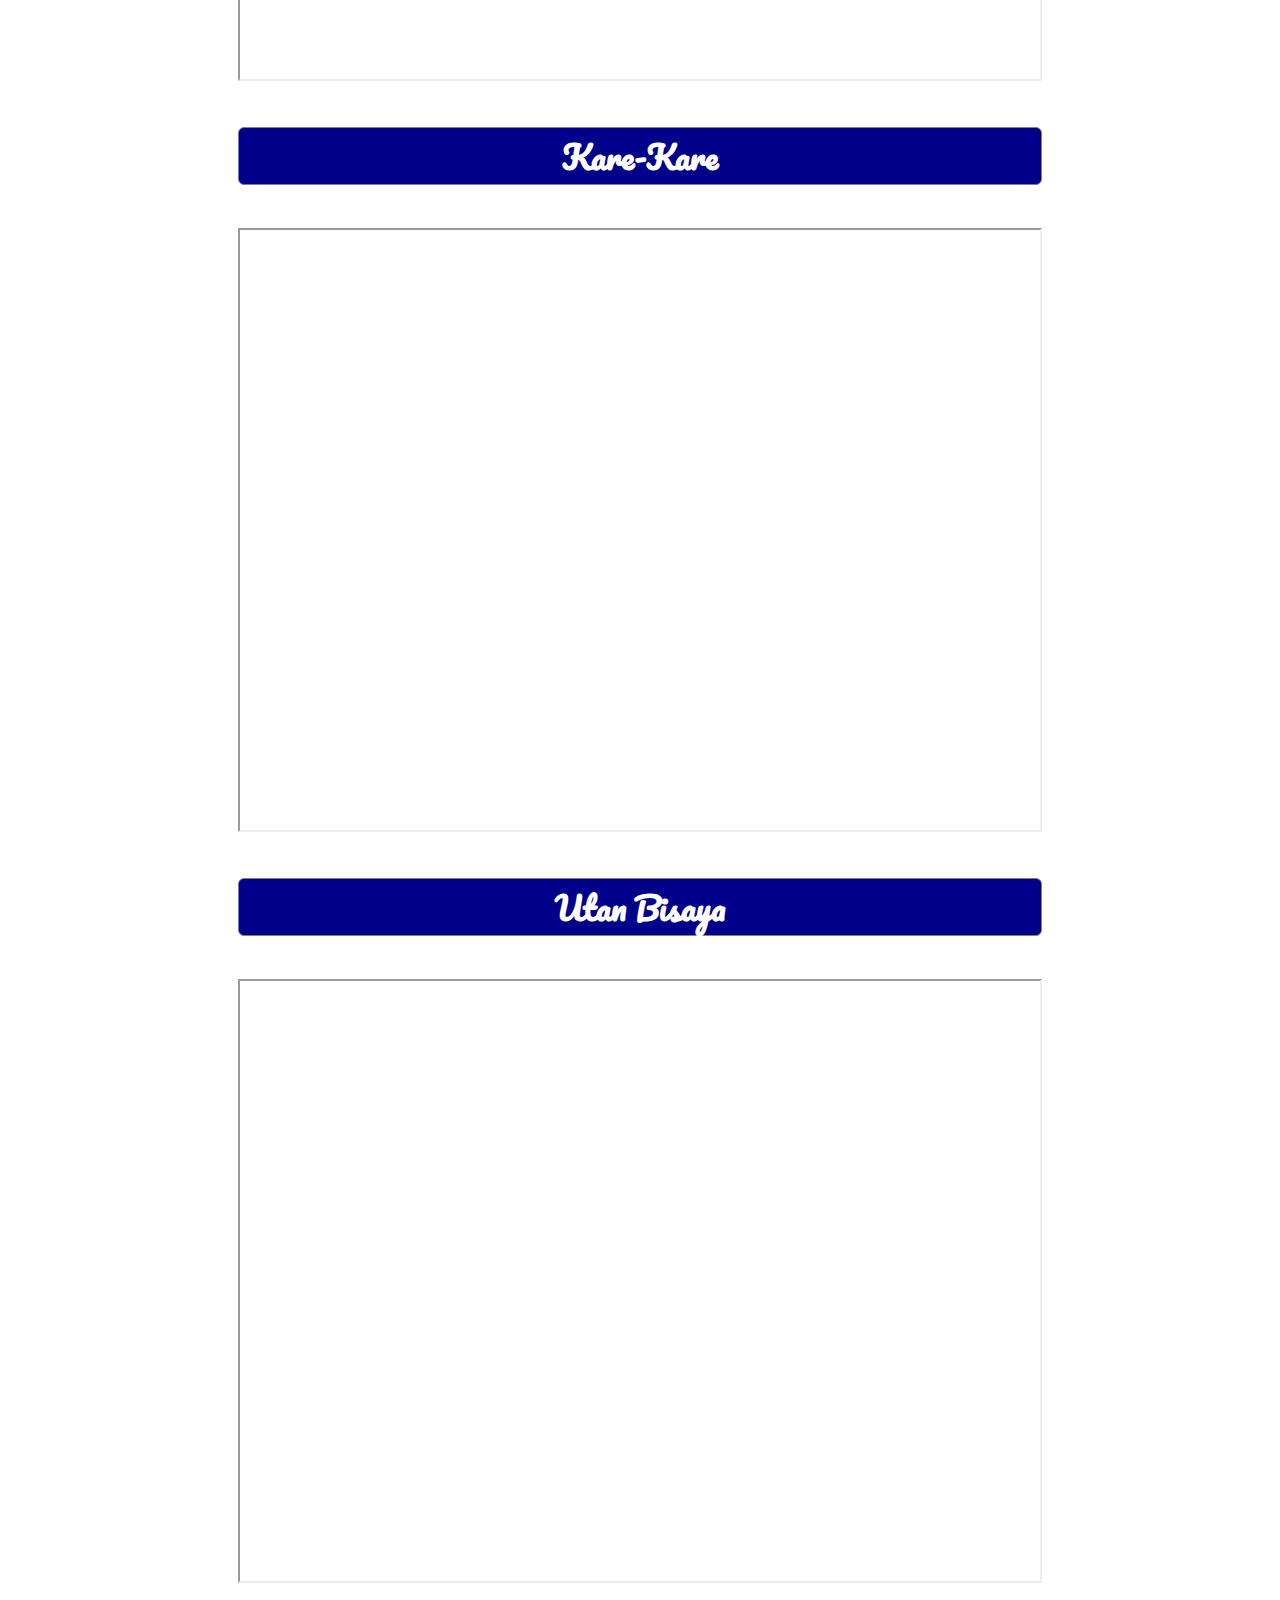
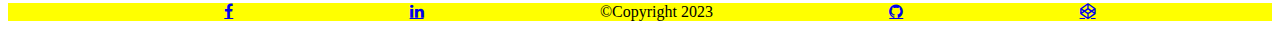
==== commit 8466bdc4: "index.html" ====
--- a/index.html
+++ b/index.html
@@ -37,7 +37,6 @@
                 style="margin-right: 10px"
                 target="_blank"
                 >Contact Us</a
-      
               >
             </li>
           </ul>
@@ -194,13 +193,8 @@
           </ol>
         </div>
 
-        <div>
-          <img
-            src="./img/chickenadobo.jpg"
-            alt="adobo"
-            width="420"
-            height="600"
-          />
+        <div class="ingredients">
+          <img src="./img/chickenadobo.jpg" alt="adobo" height="600" />
         </div>
       </section>
 
@@ -250,8 +244,8 @@
           </ol>
         </div>
 
-        <div>
-          <img src="./img/sinigang.webp" alt="adobo" width="420" height="600" />
+        <div class="ingredients">
+          <img src="./img/sinigang.webp" alt="adobo" height="600" />
         </div>
       </section>
 
@@ -320,8 +314,8 @@
           </ol>
         </div>
 
-        <div>
-          <img src="./img/karekare.jpg" alt="adobo" width="420" height="900" />
+        <div class="ingredients">
+          <img src="./img/karekare.jpg" alt="adobo" height="900" />
         </div>
       </section>
 
@@ -366,13 +360,8 @@
           </ol>
         </div>
 
-        <div>
-          <img
-            src="./img/utanbisaya.jpg"
-            alt="adobo"
-            width="420"
-            height="500"
-          />
+        <div class="ingredients">
+          <img src="./img/utanbisaya.jpg" alt="adobo" height="500" />
         </div>
       </section>
 
